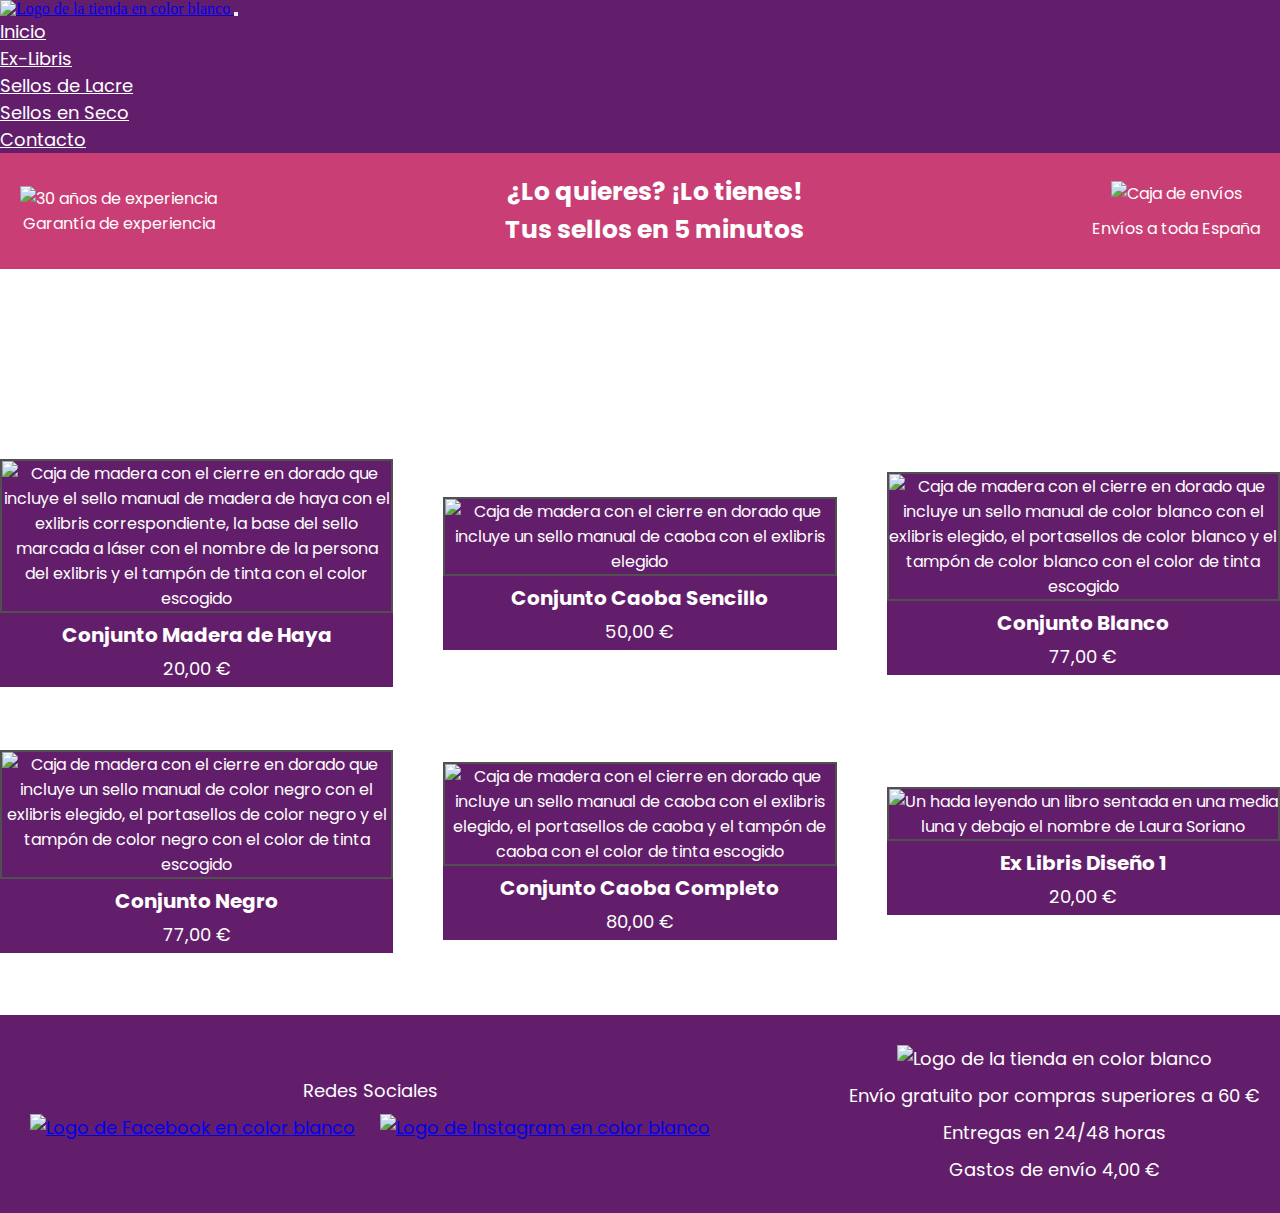
==== pages/exlibris.html @ f97ba4b8 "3 preentrega" ====
<!DOCTYPE html>
<html lang="es">
<head>
    <meta charset="UTF-8">
    <meta name="viewport" content="width=device-width, initial-scale=1.0">
    <title>Mis sellos personalizados - ExLibris</title>
    <meta name="description" content="Exlibris personalizados: Deja tu marca en tus libros. Diseños únicos y elegantes. Dale un toque distintivo a tu biblioteca">
    <meta name="keywords" content="exlibris, exlibris personalizados, exlibris moderno, exlibris online, exlibris artístico">
    <meta name="author" content="Roberto Soriano">
    <meta name="copyright" content="Mis sellos personalizados">
    <link href="https://cdn.jsdelivr.net/npm/bootstrap@5.3.2/dist/css/bootstrap.min.css" rel="stylesheet"
        integrity="sha384-T3c6CoIi6uLrA9TneNEoa7RxnatzjcDSCmG1MXxSR1GAsXEV/Dwwykc2MPK8M2HN" crossorigin="anonymous">
    <link rel="stylesheet" href="../css/style.css">
    <link rel="icon" href="../assets/img/favicon.ico" type="image/x-icon">
</head>
<!--BARRA DE NAVEGACIÓN-->
<body>          
    <header>
        <nav class="navbar navbar-expand-lg navbar-dark bg-purple">
            <div class="container-fluid">
                <a class="navbar-brand" href="#">
                    <img src="../assets/img/logo.png" alt="Logo de la tienda en color blanco">
                </a>
                <button class="navbar-toggler" type="button" data-bs-toggle="collapse" data-bs-target="#navbarNav"
                    aria-controls="navbarNav" aria-expanded="false" aria-label="Toggle navigation">
                    <span class="navbar-toggler-icon"></span>
                </button>
                <div class="collapse navbar-collapse justify-content-end" id="navbarNav">
                    <ul class="navbar-nav">
                        <li class="nav-item">
                            <a class="nav-link active" aria-current="page" href="../index.html">Inicio</a>
                        </li>
                        <li class="nav-item">
                            <a class="nav-link" href="../pages/exlibris.html">Ex-Libris</a>
                        </li>
                        <li class="nav-item">
                            <a class="nav-link" href="../pages/sellos-de-lacre.html">Sellos de Lacre</a>
                        </li>
                        <li class="nav-item">
                            <a class="nav-link" href="../pages/sellos-en-seco.html">Sellos en Seco</a>
                        </li>
                        <li class="nav-item">
                            <a class="nav-link" href="../pages/contacto.html">Contacto</a>
                        </li>
                    </ul>
                </div>
            </div>
        </nav>
    </header>
            <!--INICIO BANNER TU SELLO EN 5 MINUTOS-->
    <section class="bannerTuSello">
        <div class="experiencia">
            <img src="../assets/img/orla.png" alt="30 años de experiencia"">
            <p>Garantía de experiencia</p>
        </div>
        <h1> ¿Lo quieres? ¡Lo tienes!<br>Tus sellos en <span class="subrayado">5 minutos</span></h1>
        <div class="envios">
            <img src="../assets/img/caja.png" alt="Caja de envíos">
            <p>Envíos a toda España</p>
        </div>
    </section>
            <!--BANNER TRODAT-->
    <section class="sectionBannerTrodat">
        <h2>EX LIBRIS</h2>
    </section>
            <!--PRODUCTOS -->
    <main>
        <section class="contenedorProductos">
            <article class="productosExLibris">
                <a href="">
                    <img src="../assets/img/exlibris-sencillo.jpg" alt="Caja de madera con el cierre en dorado que incluye el sello manual de madera de haya con el exlibris correspondiente, la base del sello marcada a láser con el nombre de la persona del exlibris y el tampón de tinta con el color escogido">
                    <h3>Conjunto Madera de Haya</h3>
                    <p>20,00 €</p>
                </a>
            </article>
            <article class="productosExLibris">
                <a href="">
                    <img src="../assets/img/conjunto-caoba-sencillo.jpg" alt="Caja de madera con el cierre en dorado que incluye un sello manual de caoba con el exlibris elegido">
                    <h3>Conjunto Caoba Sencillo</h3>
                    <p>50,00 €</p>
                </a>
            </article>
            <article class="productosExLibris">
                <a href="">
                    <img src="../assets/img/juego-blanco.jpg" alt="Caja de madera con el cierre en dorado que incluye un sello manual de color blanco con el exlibris elegido, el portasellos de color blanco y el tampón de color blanco con el color de tinta escogido">
                    <h3>Conjunto Blanco</h3>
                    <p>77,00 €</p>
                </a>
                </article>
            <article class="productosExLibris">
                <a href="">
                    <img src="../assets/img/juego-negro.jpg" alt="Caja de madera con el cierre en dorado que incluye un sello manual de color negro con el exlibris elegido, el portasellos de color negro y el tampón de color negro con el color de tinta escogido">
                    <h3>Conjunto Negro</h3>
                    <p>77,00 €</p>
                </a>
            </article>
            <article class="productosExLibris">
                <a href="">
                    <img src="../assets/img/juego-caoba-completo.jpg" alt="Caja de madera con el cierre en dorado que incluye un sello manual de caoba con el exlibris elegido, el portasellos de caoba y el tampón de caoba con el color de tinta escogido">
                    <h3>Conjunto Caoba Completo</h3>
                    <p>80,00 €</p>
                </a>
            </article>
            <article class="productosExLibris">
                <a href="">
                    <img src="../assets/img/libris-1.jpg" alt="Un hada leyendo un libro sentada en una media luna y debajo el nombre de Laura Soriano">
                    <h3>Ex Libris Diseño 1</h3>
                    <p>20,00 €</p>
                </a>
            </article>
        </section>
    </main>
            <!--PIE DE PÁGINA-->
    <footer>
            <div class="redesSociales">
                <p>Redes Sociales</p>
                <div class="iconosRedes">
                    <a href="https://es-es.facebook.com/" target="_blank"><img src="../assets/img/icon-facebook.png" alt="Logo de Facebook en color blanco"></a>
                    <a href="https://www.instagram.com/" target="_blank"><img src="../assets/img/icon-instagram.png" alt="Logo de Instagram en color blanco"></a>
                </div>
            </div>
            <div class="envioGratis">
                <img src="../assets/img/logo.png" alt="Logo de la tienda en color blanco">
                <p>Envío gratuito por compras superiores a 60 €</p>
                <p>Entregas en 24/48 horas</p>
                <p>Gastos de envío 4,00 €</p>
            </div>
        </footer>
<script src="https://cdn.jsdelivr.net/npm/@popperjs/core@2.11.8/dist/umd/popper.min.js"
    integrity="sha384-I7E8VVD/ismYTF4hNIPjVp/Zjvgyol6VFvRkX/vR+Vc4jQkC+hVqc2pM8ODewa9r"
    crossorigin="anonymous"></script>
<script src="https://cdn.jsdelivr.net/npm/bootstrap@5.3.2/dist/js/bootstrap.min.js"
    integrity="sha384-BBtl+eGJRgqQAUMxJ7pMwbEyER4l1g+O15P+16Ep7Q9Q+zqX6gSbd85u4mG4QzX+"
    crossorigin="anonymous"></script>
    </body> 
</html>
---- css/style.css ----
@charset "UTF-8";
/*Reincio navegador*/
@import url("https://fonts.googleapis.com/css2?family=Poppins:wght@400;700&display=swap");
* {
  margin: 0;
  padding: 0;
  box-sizing: border-box;
}

/*fuente*/
header nav {
  background-color: #631E6B;
  width: 100%;
}
header nav .navbar-brand img {
  width: 3.125rem;
}
header nav .nav-link {
  color: #FFFFFF;
  font-size: 18px;
  font-family: Poppins, sans-serif;
}
header nav .nav-link:hover {
  color: #FF2C6E;
}

.bannerTuSello {
  display: flex;
  justify-content: space-between;
  align-items: center;
  flex-direction: row;
  flex-wrap: wrap;
  padding: 1.25rem 1.25rem;
  background-color: #C93E74;
  font-family: "Poppins", sans-serif;
  color: #FFFFFF;
  text-align: center;
}
.bannerTuSello h1 {
  font-size: 1.5625rem;
}

.subrayado {
  display: inline-block;
  position: relative;
}
.subrayado::after {
  content: "";
  position: absolute;
  width: 100%;
  height: 0.25rem;
  bottom: 0;
  left: 0;
  background-color: #FFFFFF;
  transform: scaleX(0);
  transform-origin: bottom left;
  transition: transform 0.6s ease-out;
}
.subrayado:hover::after {
  transform: scaleX(1);
}

.experiencia {
  font-size: 1rem;
  color: #FFFFFF;
}
.experiencia img {
  max-height: 5rem;
}

.envios {
  font-size: 1rem;
  color: #FFFFFF;
}
.envios img {
  margin-bottom: 0.625rem;
}

.sectionBannerTrodat {
  background-image: url(../assets/img/banner-trodat.png);
  background-size: cover;
  background-position: center;
  background-repeat: no-repeat;
  height: 10rem;
  display: flex;
  justify-content: center;
  align-items: center;
  flex-direction: column;
  flex-wrap: wrap;
}
.sectionBannerTrodat h2 {
  font-family: "Poppins", sans-serif;
  color: #FF2C6E;
  font-size: 0;
  background-color: rgba(255, 255, 255, 0.7137254902);
  width: 100%;
  text-align: center;
  animation: aumentar 1s ease-in-out forwards;
}
@keyframes aumentar {
  0% {
    font-size: 0;
    background-color: rgba(255, 255, 255, 0.7137254902);
  }
  100% {
    font-size: 1.5625rem;
    background-color: rgba(255, 255, 255, 0.7137254902);
  }
}

footer {
  display: flex;
  justify-content: space-between;
  align-items: center;
  flex-direction: row;
  flex-wrap: wrap;
  padding: 1.25rem;
  margin-top: 3.125rem;
  background-color: #631E6B;
  font-family: "Poppins", sans-serif;
  font-size: 1.125rem;
  text-align: center;
  color: #FFFFFF;
}

.redesSociales {
  text-align: center;
}
.redesSociales a img {
  width: 3.125rem;
  height: 3.125rem;
  margin: 0.625rem;
}
.redesSociales a img:hover {
  filter: invert(48%) sepia(65%) saturate(7214%) hue-rotate(323deg) brightness(100%) contrast(105%);
  cursor: pointer;
}

.envioGratis img {
  width: 3.125rem;
  height: 3.125rem;
  margin: 0.625rem;
}
.envioGratis img:hover {
  filter: invert(48%) sepia(65%) saturate(7214%) hue-rotate(323deg) brightness(100%) contrast(105%);
  cursor: pointer;
}
.envioGratis p {
  margin-bottom: 0.625rem;
}

.contenedorProductos .productosMasVendidos, .contenedorProductos .productosSellosSeco, .contenedorProductos .productosLacre, .contenedorProductos .productosExLibris {
  justify-self: center;
}
.contenedorProductos .productosMasVendidos a, .contenedorProductos .productosSellosSeco a, .contenedorProductos .productosLacre a, .contenedorProductos .productosExLibris a {
  font-family: "Poppins", sans-serif;
  background-color: #FF2C6E;
  overflow: hidden;
  text-decoration: none;
  color: #FFFFFF;
}
.contenedorProductos .productosMasVendidos a:hover, .contenedorProductos .productosSellosSeco a:hover, .contenedorProductos .productosLacre a:hover, .contenedorProductos .productosExLibris a:hover {
  color: #631E6B;
  transform: scale(1.1);
}
.contenedorProductos .productosMasVendidos a img, .contenedorProductos .productosSellosSeco a img, .contenedorProductos .productosLacre a img, .contenedorProductos .productosExLibris a img {
  width: 18.75rem;
  height: 18.75rem;
  border-width: 0.125rem;
  border-style: solid;
  border-color: #505050;
  overflow: hidden;
}
.contenedorProductos .productosMasVendidos a h3, .contenedorProductos .productosSellosSeco a h3, .contenedorProductos .productosLacre a h3, .contenedorProductos .productosExLibris a h3 {
  font-size: 1.25rem;
}
.contenedorProductos .productosMasVendidos a p, .contenedorProductos .productosSellosSeco a p, .contenedorProductos .productosLacre a p, .contenedorProductos .productosExLibris a p {
  font-size: 1.125rem;
  margin: 0.3125rem;
}

.contenedorProductos .productosSellosSeco a, .contenedorProductos .productosLacre a, .contenedorProductos .productosExLibris a {
  background-color: #631E6B;
}
.contenedorProductos .productosSellosSeco a:hover, .contenedorProductos .productosLacre a:hover, .contenedorProductos .productosExLibris a:hover {
  color: #FF2C6E;
}

.contenedorProductos {
  display: grid;
  grid-template-columns: repeat(3, 1fr);
  grid-template-rows: repeat(2, 1fr);
  gap: 3.125rem;
  margin-top: 1.875rem;
  font-family: "Poppins", sans-serif;
  text-align: center;
}
.contenedorProductos .productosMasVendidos {
  display: flex;
  justify-content: space-between;
  align-items: center;
  flex-direction: row;
  flex-wrap: wrap;
}
.contenedorProductos .productosExLibris {
  display: flex;
  justify-content: space-between;
  align-items: center;
  flex-direction: row;
  flex-wrap: wrap;
}
.contenedorProductos .productosExLibris {
  display: flex;
  justify-content: space-between;
  align-items: center;
  flex-direction: row;
  flex-wrap: wrap;
}
.contenedorProductos .productosLacre {
  display: flex;
  justify-content: space-between;
  align-items: center;
  flex-direction: row;
  flex-wrap: wrap;
}
.contenedorProductos .productosSellosSeco {
  display: flex;
  justify-content: space-between;
  align-items: center;
  flex-direction: row;
  flex-wrap: wrap;
}

.contacto {
  display: flex;
  flex-direction: column;
  gap: 1.25rem;
}
.contacto .datosContacto form {
  display: flex;
  flex-direction: column;
  gap: 0.625rem;
}
.contacto .datosContacto form input[type=text] {
  width: 80%;
  padding: 0.625rem;
  border: 1px solid #ccc;
  border-radius: 0.3125rem;
  font-size: 1rem;
}
.contacto .datosContacto form button {
  width: 50%;
  padding: 0.625rem;
  border: 1px solid #ccc;
  border-radius: 0.3125rem;
  font-size: 16px;
  background-color: #FF2C6E;
  color: #fff;
  cursor: pointer;
}
.contacto .datosContacto form textarea[id=mensaje] {
  width: 80%;
  padding: 10px;
  border: 1px solid #ccc;
  border-radius: 5px;
  font-size: 16px;
  resize: vertical;
  min-height: 300px;
  /* Establecer una altura mínima inicial */
}

.sectionIndexMasVendidos h2 {
  font-family: "Poppins", sans-serif;
  font-size: 1.875rem;
  margin: 1rem 0rem;
  text-align: center;
  color: #FF2C6E;
}

.formasContacto {
  display: grid;
  grid-template-columns: repeat(2, 1fr);
  grid-template-rows: repeat(1, 1fr);
  gap: 6.25rem;
  padding: 1.25rem;
  font-family: "Poppins", sans-serif;
}

.informacionContacto {
  display: flex;
  justify-content: center;
  align-items: center;
  flex-direction: column;
  flex-wrap: wrap;
  padding: 1.25rem;
  font-family: "Poppins", sans-serif;
}

.logoSugerencia {
  display: flex;
  justify-content: center;
  align-items: center;
  flex-direction: row;
  flex-wrap: wrap;
}
.logoSugerencia img {
  width: 6.25rem;
}
.logoSugerencia p {
  margin: 0;
  line-height: 1.5;
  max-height: 7.5em;
}

.emailContacto {
  display: flex;
  justify-content: center;
  align-items: center;
  flex-direction: row;
  flex-wrap: wrap;
  gap: 0.625rem;
}

.telefonoContacto {
  display: flex;
  justify-content: center;
  align-items: center;
  flex-direction: row;
  flex-wrap: wrap;
  gap: 0.625rem;
}

@media screen and (max-width: 1100px) {
  header {
    width: 100%;
  }
  .bannerTuSello {
    flex-direction: row;
    align-items: center;
    text-align: center;
  }
  .contenedorProductos {
    display: grid;
    grid-template-columns: repeat(2, 1fr);
    grid-template-rows: repeat(3, 1fr);
    gap: 3.125rem;
    font-size: 1rem;
  }
  .productosMasVendidos {
    width: 18.75rem;
  }
  .productosExLibris {
    width: 18.75rem;
  }
  .productosLacre {
    width: 18.75rem;
  }
  .productosSellosSeco {
    width: 18.75rem;
  }
}
@media screen and (max-width: 1100px) {
  header {
    width: 100%;
  }
  .bannerTuSello {
    flex-direction: row;
    align-items: center;
    text-align: center;
  }
  .bannerTuSello h1 {
    font-size: 1.5rem;
  }
  .experiencia p {
    font-size: 0.875rem;
    color: #FFFFFF;
  }
  .experiencia img {
    max-height: 3.125rem;
  }
  .envios {
    font-size: 1rem;
    color: #FFFFFF;
  }
  .envios img {
    max-height: 3.125rem;
    margin-bottom: 0.3125rem;
  }
}
@media screen and (max-width: 700px) {
  header {
    width: 100%;
  }
  .bannerTuSello {
    flex-direction: row;
    align-items: center;
    text-align: center;
  }
  .bannerTuSello h1 {
    font-size: 1.5rem;
  }
  .contenedorProductos {
    display: grid;
    grid-template-columns: repeat(1, 1fr);
    grid-template-rows: repeat(6, 1fr);
    gap: 3.125rem;
    font-size: 1rem;
  }
  .productosMasVendidos {
    width: 18.75rem;
  }
  .productosExLibris {
    width: 18.75rem;
  }
  .productosLacre {
    width: 18.75rem;
  }
  .productosSellosSeco {
    width: 18.75rem;
  }
}
@media screen and (max-width: 700px) {
  header {
    width: 100%;
  }
  .bannerTuSello {
    flex-direction: row;
    align-items: center;
    text-align: center;
  }
  .bannerTuSello h1 {
    font-size: 1.25rem;
  }
  .experiencia p {
    font-size: 0.875rem;
  }
  .envios p {
    font-size: 0.875rem;
  }
  .contenedorProductos {
    display: grid;
    grid-template-columns: repeat(1, 1fr);
    grid-template-rows: repeat(6, 1fr);
    gap: 3.125rem;
    font-size: 1rem;
  }
  .productosMasVendidos {
    width: 18.75rem;
  }
  .productosExLibris {
    width: 18.75rem;
  }
  .productosLacre {
    width: 18.75rem;
  }
  .productosSellosSeco {
    width: 18.75rem;
  }
}
@media screen and (max-width: 700px) {
  header {
    width: 100%;
  }
  .bannerTuSello {
    flex-direction: row;
    align-items: center;
    text-align: center;
  }
  .bannerTuSello h1 {
    font-size: 1.125rem;
  }
  .experiencia p {
    font-size: 0.75rem;
  }
  .envios p {
    font-size: 0.75rem;
  }
  .sectionTrodat h2 {
    animation: aumentar 1s ease-in-out forwards;
  }
  @keyframes aumentar {
    0% {
      font-size: 0;
      background-color: rgba(255, 255, 255, 0.7137254902);
    }
    100% {
      font-size: 1.25rem;
      background-color: rgba(255, 255, 255, 0.7137254902);
    }
  }
}
@media screen and (max-width: 595px) {
  .bannerTuSello {
    flex-direction: column;
    align-items: center;
  }
  footer {
    display: flex;
    justify-content: center;
    align-items: center;
    flex-direction: column;
    flex-wrap: wrap;
    font-size: 1rem;
  }
  .redesSociales {
    text-align: center;
  }
  .redesSociales a img {
    width: 3.125rem;
    height: 3.125rem;
    margin: 0.625rem;
  }
}
@media screen and (max-width: 465px) {
  header {
    width: 100%;
  }
  .bannerTuSello {
    flex-direction: column;
    align-items: center;
    text-align: center;
  }
  .contenedorProductos {
    display: grid;
    grid-template-columns: repeat(1, 1fr);
    grid-template-rows: repeat(6, 1fr);
    gap: 3.125rem;
    font-size: 1rem;
  }
  .productosMasVendidos {
    width: 18.75rem;
  }
  .productosExLibris {
    width: 18.75rem;
  }
  .productosLacre {
    width: 18.75rem;
  }
  .productosSellosSeco {
    width: 18.75rem;
  }
}
@media screen and (max-width: 425px) {
  header {
    width: 100%;
  }
  .envios {
    font-size: 0.75rem;
  }
  .bannerTuSello {
    flex-direction: column;
    align-items: center;
    text-align: center;
  }
  .contenedorProductos {
    display: grid;
    grid-template-columns: repeat(1, 1fr);
    grid-template-rows: repeat(6, 1fr);
    gap: 3.125rem;
    font-size: 1rem;
  }
  .productos {
    width: 18.75rem;
  }
  footer {
    display: flex;
    justify-content: center;
    align-items: center;
    flex-direction: column;
    flex-wrap: wrap;
    padding: 1.25rem;
    margin-top: 3.125rem;
  }
  .redesSociales {
    text-align: center;
  }
  .redesSociales a img {
    width: 1.5625rem;
    height: 1.5625rem;
    margin: 0.625rem;
  }
  .envioGratis img {
    width: 1.5625rem;
    height: 1.5625rem;
    margin: 0.625rem;
  }
  .envioGratis p {
    font-size: 0.75rem;
  }
}

/*# sourceMappingURL=style.css.map */
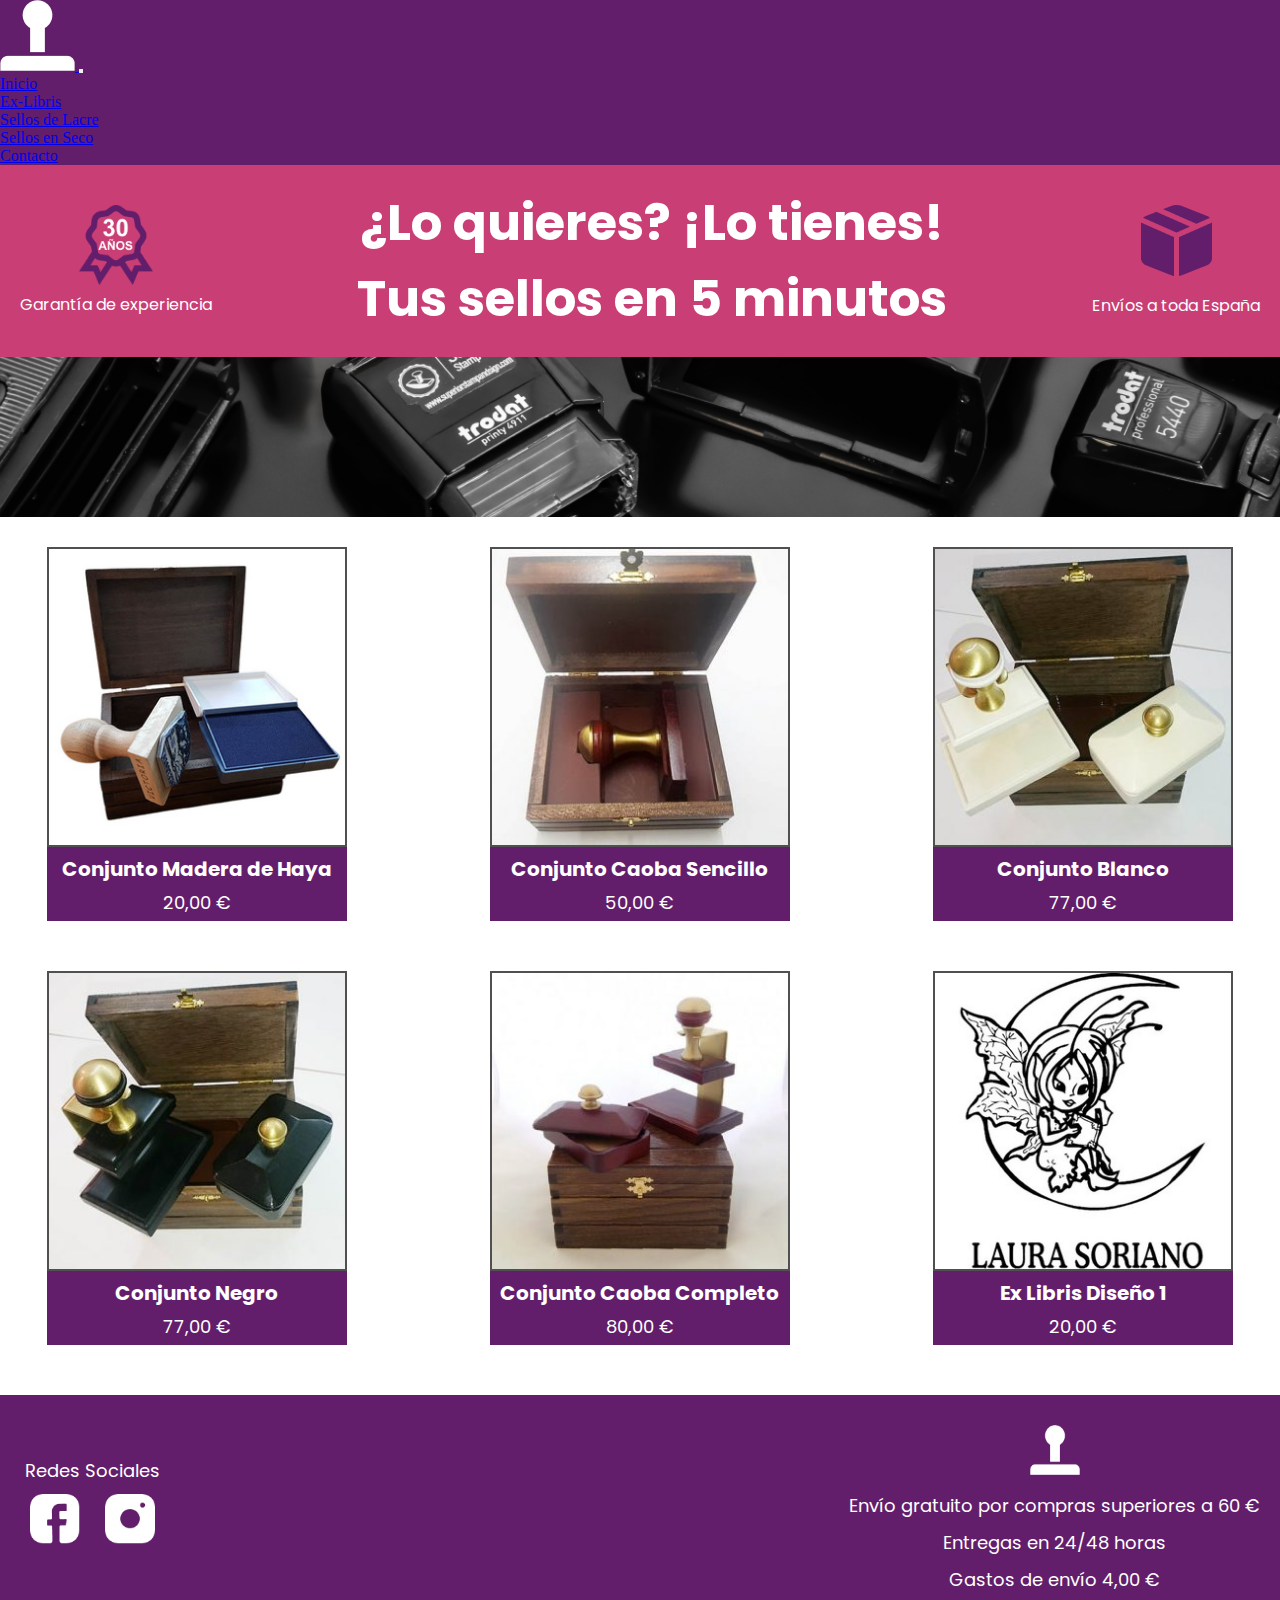
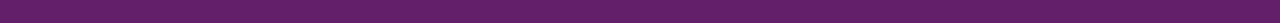
==== commit 7f0f3ea9: "3 preentrega" ====
--- a/pages/exlibris.html
+++ b/pages/exlibris.html
@@ -15,38 +15,44 @@
 </head>
 <!--BARRA DE NAVEGACIÓN-->
 <body>          
-    <header>
-        <nav class="navbar navbar-expand-lg navbar-dark bg-purple">
-            <div class="container-fluid">
-                <a class="navbar-brand" href="#">
-                    <img src="../assets/img/logo.png" alt="Logo de la tienda en color blanco">
-                </a>
-                <button class="navbar-toggler" type="button" data-bs-toggle="collapse" data-bs-target="#navbarNav"
-                    aria-controls="navbarNav" aria-expanded="false" aria-label="Toggle navigation">
-                    <span class="navbar-toggler-icon"></span>
-                </button>
-                <div class="collapse navbar-collapse justify-content-end" id="navbarNav">
-                    <ul class="navbar-nav">
-                        <li class="nav-item">
-                            <a class="nav-link active" aria-current="page" href="../index.html">Inicio</a>
-                        </li>
-                        <li class="nav-item">
-                            <a class="nav-link" href="../pages/exlibris.html">Ex-Libris</a>
-                        </li>
-                        <li class="nav-item">
-                            <a class="nav-link" href="../pages/sellos-de-lacre.html">Sellos de Lacre</a>
-                        </li>
-                        <li class="nav-item">
-                            <a class="nav-link" href="../pages/sellos-en-seco.html">Sellos en Seco</a>
-                        </li>
-                        <li class="nav-item">
-                            <a class="nav-link" href="../pages/contacto.html">Contacto</a>
-                        </li>
-                    </ul>
-                </div>
+<header>
+    <nav class="navbar navbar-expand-lg navbar-dark bg-purple">
+        <div class="container-fluid">
+            <a class="navbar-brand" href="#">
+                <img src="../assets/img/logo.png" alt="Logo de la tienda en color blanco">
+            </a>
+            <button class="navbar-toggler" type="button" data-bs-toggle="collapse" data-bs-target="#navbarNav"
+                aria-controls="navbarNav" aria-expanded="false" aria-label="Toggle navigation">
+                <span class="navbar-toggler-icon"></span>
+            </button>
+            <div class="collapse navbar-collapse justify-content-end" id="navbarNav">
+                <ul class="navbar-nav">
+                    <li class="nav-item">
+                        <a class="nav-link active" aria-current="page" href="../index.html"
+                            onmouseover="this.style.color='#FF2C6E'" onmouseout="this.style.color='white'">Inicio</a>
+                    </li>
+                    <li class="nav-item">
+                        <a class="nav-link" href="../pages/exlibris.html" onmouseover="this.style.color='#FF2C6E'"
+                            onmouseout="this.style.color='white'">Ex-Libris</a>
+                    </li>
+                    <li class="nav-item">
+                        <a class="nav-link" href="../pages/sellos-de-lacre.html"
+                            onmouseover="this.style.color='#FF2C6E'" onmouseout="this.style.color='white'">Sellos de
+                            Lacre</a>
+                    </li>
+                    <li class="nav-item">
+                        <a class="nav-link" href="../pages/sellos-en-seco.html" onmouseover="this.style.color='#FF2C6E'"
+                            onmouseout="this.style.color='white'">Sellos en Seco</a>
+                    </li>
+                    <li class="nav-item">
+                        <a class="nav-link" href="../pages/contacto.html" onmouseover="this.style.color='#FF2C6E'"
+                            onmouseout="this.style.color='white'">Contacto</a>
+                    </li>
+                </ul>
             </div>
-        </nav>
-    </header>
+        </div>
+    </nav>
+</header>
             <!--INICIO BANNER TU SELLO EN 5 MINUTOS-->
     <section class="bannerTuSello">
         <div class="experiencia">
@@ -66,42 +72,42 @@
             <!--PRODUCTOS -->
     <main>
         <section class="contenedorProductos">
-            <article class="productosExLibris">
+            <article class="productos exLibris">
                 <a href="">
                     <img src="../assets/img/exlibris-sencillo.jpg" alt="Caja de madera con el cierre en dorado que incluye el sello manual de madera de haya con el exlibris correspondiente, la base del sello marcada a láser con el nombre de la persona del exlibris y el tampón de tinta con el color escogido">
                     <h3>Conjunto Madera de Haya</h3>
                     <p>20,00 €</p>
                 </a>
             </article>
-            <article class="productosExLibris">
+            <article class="productos exLibris">
                 <a href="">
                     <img src="../assets/img/conjunto-caoba-sencillo.jpg" alt="Caja de madera con el cierre en dorado que incluye un sello manual de caoba con el exlibris elegido">
                     <h3>Conjunto Caoba Sencillo</h3>
                     <p>50,00 €</p>
                 </a>
             </article>
-            <article class="productosExLibris">
+            <article class="productos exLibris">
                 <a href="">
                     <img src="../assets/img/juego-blanco.jpg" alt="Caja de madera con el cierre en dorado que incluye un sello manual de color blanco con el exlibris elegido, el portasellos de color blanco y el tampón de color blanco con el color de tinta escogido">
                     <h3>Conjunto Blanco</h3>
                     <p>77,00 €</p>
                 </a>
                 </article>
-            <article class="productosExLibris">
+            <article class="productos exLibris">
                 <a href="">
                     <img src="../assets/img/juego-negro.jpg" alt="Caja de madera con el cierre en dorado que incluye un sello manual de color negro con el exlibris elegido, el portasellos de color negro y el tampón de color negro con el color de tinta escogido">
                     <h3>Conjunto Negro</h3>
                     <p>77,00 €</p>
                 </a>
             </article>
-            <article class="productosExLibris">
+            <article class="productos exLibris">
                 <a href="">
                     <img src="../assets/img/juego-caoba-completo.jpg" alt="Caja de madera con el cierre en dorado que incluye un sello manual de caoba con el exlibris elegido, el portasellos de caoba y el tampón de caoba con el color de tinta escogido">
                     <h3>Conjunto Caoba Completo</h3>
                     <p>80,00 €</p>
                 </a>
             </article>
-            <article class="productosExLibris">
+            <article class="productos exLibris">
                 <a href="">
                     <img src="../assets/img/libris-1.jpg" alt="Un hada leyendo un libro sentada en una media luna y debajo el nombre de Laura Soriano">
                     <h3>Ex Libris Diseño 1</h3>
--- a/css/style.css
+++ b/css/style.css
@@ -8,20 +8,8 @@
 }
 
 /*fuente*/
-header nav {
+header {
   background-color: #631E6B;
-  width: 100%;
-}
-header nav .navbar-brand img {
-  width: 3.125rem;
-}
-header nav .nav-link {
-  color: #FFFFFF;
-  font-size: 18px;
-  font-family: Poppins, sans-serif;
-}
-header nav .nav-link:hover {
-  color: #FF2C6E;
 }
 
 .bannerTuSello {
@@ -33,11 +21,9 @@
   padding: 1.25rem 1.25rem;
   background-color: #C93E74;
   font-family: "Poppins", sans-serif;
-  color: #FFFFFF;
-  text-align: center;
-}
-.bannerTuSello h1 {
   font-size: 1.5625rem;
+  color: #FFFFFF;
+  text-align: center;
 }
 
 .subrayado {
@@ -149,21 +135,37 @@
   margin-bottom: 0.625rem;
 }
 
-.contenedorProductos .productosMasVendidos, .contenedorProductos .productosSellosSeco, .contenedorProductos .productosLacre, .contenedorProductos .productosExLibris {
+.contenedorProductos {
+  display: grid;
+  grid-template-columns: repeat(3, 1fr);
+  grid-template-rows: repeat(2, 1fr);
+  gap: 3.125rem;
+  margin-top: 1.875rem;
+  font-family: "Poppins", sans-serif;
+  text-align: center;
+}
+
+.productos, .productosMasVendidos {
+  display: flex;
+  justify-content: space-between;
+  align-items: center;
+  flex-direction: row;
+  flex-wrap: wrap;
+  align-self: center;
   justify-self: center;
-}
-.contenedorProductos .productosMasVendidos a, .contenedorProductos .productosSellosSeco a, .contenedorProductos .productosLacre a, .contenedorProductos .productosExLibris a {
-  font-family: "Poppins", sans-serif;
+  width: 18.75rem;
+}
+.productos a, .productosMasVendidos a {
   background-color: #FF2C6E;
   overflow: hidden;
   text-decoration: none;
   color: #FFFFFF;
 }
-.contenedorProductos .productosMasVendidos a:hover, .contenedorProductos .productosSellosSeco a:hover, .contenedorProductos .productosLacre a:hover, .contenedorProductos .productosExLibris a:hover {
+.productos a:hover, .productosMasVendidos a:hover {
   color: #631E6B;
   transform: scale(1.1);
 }
-.contenedorProductos .productosMasVendidos a img, .contenedorProductos .productosSellosSeco a img, .contenedorProductos .productosLacre a img, .contenedorProductos .productosExLibris a img {
+.productos img, .productosMasVendidos img {
   width: 18.75rem;
   height: 18.75rem;
   border-width: 0.125rem;
@@ -171,64 +173,27 @@
   border-color: #505050;
   overflow: hidden;
 }
-.contenedorProductos .productosMasVendidos a h3, .contenedorProductos .productosSellosSeco a h3, .contenedorProductos .productosLacre a h3, .contenedorProductos .productosExLibris a h3 {
+.productos h3, .productosMasVendidos h3 {
   font-size: 1.25rem;
 }
-.contenedorProductos .productosMasVendidos a p, .contenedorProductos .productosSellosSeco a p, .contenedorProductos .productosLacre a p, .contenedorProductos .productosExLibris a p {
+.productos p, .productosMasVendidos p {
   font-size: 1.125rem;
   margin: 0.3125rem;
 }
 
-.contenedorProductos .productosSellosSeco a, .contenedorProductos .productosLacre a, .contenedorProductos .productosExLibris a {
+.productos.exLibris a, .exLibris.productosMasVendidos a,
+.productos.sellosSeco a,
+.sellosSeco.productosMasVendidos a,
+.productos.lacre a,
+.lacre.productosMasVendidos a {
   background-color: #631E6B;
 }
-.contenedorProductos .productosSellosSeco a:hover, .contenedorProductos .productosLacre a:hover, .contenedorProductos .productosExLibris a:hover {
+.productos.exLibris a:hover, .exLibris.productosMasVendidos a:hover,
+.productos.sellosSeco a:hover,
+.sellosSeco.productosMasVendidos a:hover,
+.productos.lacre a:hover,
+.lacre.productosMasVendidos a:hover {
   color: #FF2C6E;
-}
-
-.contenedorProductos {
-  display: grid;
-  grid-template-columns: repeat(3, 1fr);
-  grid-template-rows: repeat(2, 1fr);
-  gap: 3.125rem;
-  margin-top: 1.875rem;
-  font-family: "Poppins", sans-serif;
-  text-align: center;
-}
-.contenedorProductos .productosMasVendidos {
-  display: flex;
-  justify-content: space-between;
-  align-items: center;
-  flex-direction: row;
-  flex-wrap: wrap;
-}
-.contenedorProductos .productosExLibris {
-  display: flex;
-  justify-content: space-between;
-  align-items: center;
-  flex-direction: row;
-  flex-wrap: wrap;
-}
-.contenedorProductos .productosExLibris {
-  display: flex;
-  justify-content: space-between;
-  align-items: center;
-  flex-direction: row;
-  flex-wrap: wrap;
-}
-.contenedorProductos .productosLacre {
-  display: flex;
-  justify-content: space-between;
-  align-items: center;
-  flex-direction: row;
-  flex-wrap: wrap;
-}
-.contenedorProductos .productosSellosSeco {
-  display: flex;
-  justify-content: space-between;
-  align-items: center;
-  flex-direction: row;
-  flex-wrap: wrap;
 }
 
 .contacto {
@@ -270,10 +235,10 @@
 }
 
 .sectionIndexMasVendidos h2 {
-  font-family: "Poppins", sans-serif;
-  font-size: 1.875rem;
-  margin: 1rem 0rem;
-  text-align: center;
+  text-align: center;
+  margin: 1rem;
+  font-family: "Poppins", sans-serif;
+  font-size: 1.5625rem;
   color: #FF2C6E;
 }
 
@@ -330,12 +295,12 @@
   gap: 0.625rem;
 }
 
-@media screen and (max-width: 1100px) {
+@media screen and (max-width: 768px) {
   header {
     width: 100%;
   }
   .bannerTuSello {
-    flex-direction: row;
+    flex-direction: column;
     align-items: center;
     text-align: center;
   }
@@ -346,58 +311,38 @@
     gap: 3.125rem;
     font-size: 1rem;
   }
-  .productosMasVendidos {
+  .productos, .productosMasVendidos {
     width: 18.75rem;
   }
-  .productosExLibris {
-    width: 18.75rem;
-  }
-  .productosLacre {
-    width: 18.75rem;
-  }
-  .productosSellosSeco {
-    width: 18.75rem;
-  }
-}
-@media screen and (max-width: 1100px) {
+}
+@media screen and (max-width: 768px) {
   header {
     width: 100%;
   }
   .bannerTuSello {
-    flex-direction: row;
+    flex-direction: column;
     align-items: center;
     text-align: center;
   }
-  .bannerTuSello h1 {
-    font-size: 1.5rem;
-  }
-  .experiencia p {
-    font-size: 0.875rem;
-    color: #FFFFFF;
-  }
-  .experiencia img {
-    max-height: 3.125rem;
-  }
-  .envios {
+  .contenedorProductos {
+    display: grid;
+    grid-template-columns: repeat(2, 1fr);
+    grid-template-rows: repeat(3, 1fr);
+    gap: 3.125rem;
     font-size: 1rem;
-    color: #FFFFFF;
-  }
-  .envios img {
-    max-height: 3.125rem;
-    margin-bottom: 0.3125rem;
-  }
-}
-@media screen and (max-width: 700px) {
+  }
+  .productos, .productosMasVendidos {
+    width: 18.75rem;
+  }
+}
+@media screen and (max-width: 425px) {
   header {
     width: 100%;
   }
   .bannerTuSello {
-    flex-direction: row;
+    flex-direction: column;
     align-items: center;
     text-align: center;
-  }
-  .bannerTuSello h1 {
-    font-size: 1.5rem;
   }
   .contenedorProductos {
     display: grid;
@@ -406,160 +351,7 @@
     gap: 3.125rem;
     font-size: 1rem;
   }
-  .productosMasVendidos {
-    width: 18.75rem;
-  }
-  .productosExLibris {
-    width: 18.75rem;
-  }
-  .productosLacre {
-    width: 18.75rem;
-  }
-  .productosSellosSeco {
-    width: 18.75rem;
-  }
-}
-@media screen and (max-width: 700px) {
-  header {
-    width: 100%;
-  }
-  .bannerTuSello {
-    flex-direction: row;
-    align-items: center;
-    text-align: center;
-  }
-  .bannerTuSello h1 {
-    font-size: 1.25rem;
-  }
-  .experiencia p {
-    font-size: 0.875rem;
-  }
-  .envios p {
-    font-size: 0.875rem;
-  }
-  .contenedorProductos {
-    display: grid;
-    grid-template-columns: repeat(1, 1fr);
-    grid-template-rows: repeat(6, 1fr);
-    gap: 3.125rem;
-    font-size: 1rem;
-  }
-  .productosMasVendidos {
-    width: 18.75rem;
-  }
-  .productosExLibris {
-    width: 18.75rem;
-  }
-  .productosLacre {
-    width: 18.75rem;
-  }
-  .productosSellosSeco {
-    width: 18.75rem;
-  }
-}
-@media screen and (max-width: 700px) {
-  header {
-    width: 100%;
-  }
-  .bannerTuSello {
-    flex-direction: row;
-    align-items: center;
-    text-align: center;
-  }
-  .bannerTuSello h1 {
-    font-size: 1.125rem;
-  }
-  .experiencia p {
-    font-size: 0.75rem;
-  }
-  .envios p {
-    font-size: 0.75rem;
-  }
-  .sectionTrodat h2 {
-    animation: aumentar 1s ease-in-out forwards;
-  }
-  @keyframes aumentar {
-    0% {
-      font-size: 0;
-      background-color: rgba(255, 255, 255, 0.7137254902);
-    }
-    100% {
-      font-size: 1.25rem;
-      background-color: rgba(255, 255, 255, 0.7137254902);
-    }
-  }
-}
-@media screen and (max-width: 595px) {
-  .bannerTuSello {
-    flex-direction: column;
-    align-items: center;
-  }
-  footer {
-    display: flex;
-    justify-content: center;
-    align-items: center;
-    flex-direction: column;
-    flex-wrap: wrap;
-    font-size: 1rem;
-  }
-  .redesSociales {
-    text-align: center;
-  }
-  .redesSociales a img {
-    width: 3.125rem;
-    height: 3.125rem;
-    margin: 0.625rem;
-  }
-}
-@media screen and (max-width: 465px) {
-  header {
-    width: 100%;
-  }
-  .bannerTuSello {
-    flex-direction: column;
-    align-items: center;
-    text-align: center;
-  }
-  .contenedorProductos {
-    display: grid;
-    grid-template-columns: repeat(1, 1fr);
-    grid-template-rows: repeat(6, 1fr);
-    gap: 3.125rem;
-    font-size: 1rem;
-  }
-  .productosMasVendidos {
-    width: 18.75rem;
-  }
-  .productosExLibris {
-    width: 18.75rem;
-  }
-  .productosLacre {
-    width: 18.75rem;
-  }
-  .productosSellosSeco {
-    width: 18.75rem;
-  }
-}
-@media screen and (max-width: 425px) {
-  header {
-    width: 100%;
-  }
-  .envios {
-    font-size: 0.75rem;
-  }
-  .bannerTuSello {
-    flex-direction: column;
-    align-items: center;
-    text-align: center;
-  }
-  .contenedorProductos {
-    display: grid;
-    grid-template-columns: repeat(1, 1fr);
-    grid-template-rows: repeat(6, 1fr);
-    gap: 3.125rem;
-    font-size: 1rem;
-  }
-  .productos {
+  .productos, .productosMasVendidos {
     width: 18.75rem;
   }
   footer {
@@ -570,22 +362,37 @@
     flex-wrap: wrap;
     padding: 1.25rem;
     margin-top: 3.125rem;
+    font-family: "Poppins", sans-serif;
+    font-size: 1rem;
+    text-align: center;
+    color: #FFFFFF;
   }
   .redesSociales {
     text-align: center;
   }
   .redesSociales a img {
-    width: 1.5625rem;
-    height: 1.5625rem;
+    width: 3.125rem;
+    height: 3.125rem;
     margin: 0.625rem;
   }
+  .redesSociales a img:hover {
+    filter: invert(48%) sepia(65%) saturate(7214%) hue-rotate(323deg) brightness(100%) contrast(105%);
+    cursor: pointer;
+  }
+  .envioGratis {
+    text-align: center;
+  }
   .envioGratis img {
-    width: 1.5625rem;
-    height: 1.5625rem;
+    width: 3.125rem;
+    height: 3.125rem;
     margin: 0.625rem;
   }
+  .envioGratis img:hover {
+    filter: invert(48%) sepia(65%) saturate(7214%) hue-rotate(323deg) brightness(100%) contrast(105%);
+    cursor: pointer;
+  }
   .envioGratis p {
-    font-size: 0.75rem;
+    margin-bottom: 0.625rem;
   }
 }
 
